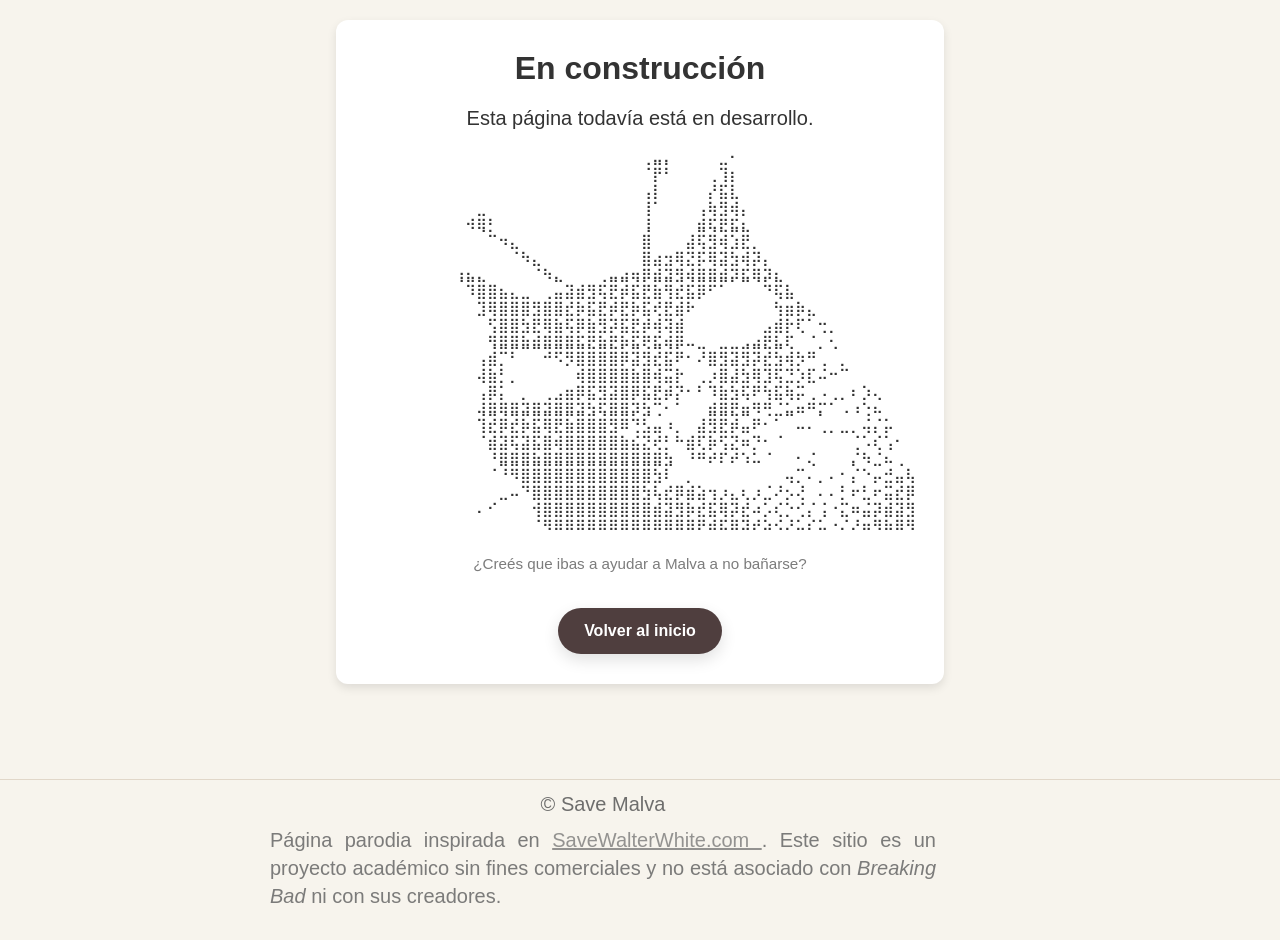
==== en-construccion.html @ 7b6ee19f "Add files via upload" ====
<!DOCTYPE html>
<html lang="es">
<head>
    <meta charset="UTF-8">
    <meta name="viewport" content="width=device-width, initial-scale=1.0">
    <link rel="stylesheet" href="style.css">
    <title>En construcción</title>
</head>
<body class="en-construccion">
    <div class="container">
        <div class="box">
            <h1>En construcción</h1>
        <p>Esta página todavía está en desarrollo.</p>
        <pre>

⠀⠀⠀⠀⠀⠀⠀⠀⠀⠀⠀⠀⠀⠀⠀⠀⠀⠀⠀⠀⠀⠀⠀⠀⠀⠀⣀⡀⠀⠀⠀⠀⠀⠄⠀⠀⠀⠀⠀⠀⠀⠀⠀⠀⠀⠀⠀⠀⠀⠀
⠀⠀⠀⠀⠀⠀⠀⠀⠀⠀⠀⠀⠀⠀⠀⠀⠀⠀⠀⠀⠀⠀⠀⠀⠀⠘⡿⠇⠀⠀⠀⠀⢻⡄⠀⠀⠀⠀⠀⠀⠀⠀⠀⠀⠀⠀⠀⠀⠀⠀
⠀⠀⠀⠀⠀⠀⠀⠀⠀⠀⠀⠀⠀⠀⠀⠀⠀⠀⠀⠀⠀⠀⠀⠀⠀⢀⡇⠀⠀⠀⠀⡸⣞⡇⠀⠀⠀⠀⠀⠀⠀⠀⠀⠀⠀⠀⠀⠀⠀⠀
⠀⠀⠀⠀⠀⠀⠀⠀⠀⠀⠀⠀⠀⠀⠀⠀⠀⠀⠀⠀⠀⠀⠀⠀⠀⢸⠃⠀⠀⠀⢀⣧⢿⣽⡀⠀⠀⠀⠀⠀⠀⠀⠀⠀⠀⠀⠀⠀⠀⠀
⠀⠀⠀⠀⠀⠀⠀⠀⠀⢴⣿⠆⠀⠀⠀⠀⠀⠀⠀⠀⠀⠀⠀⠀⠀⢸⠀⠀⠀⠀⣼⣞⡿⣞⡅⠀⠀⠀⠀⠀⠀⠀⠀⠀⠀⠀⠀⠀⠀⠀
⠀⠀⠀⠀⠀⠀⠀⠀⠀⠀⠈⠓⢤⡀⠀⠀⠀⠀⠀⠀⠀⠀⠀⠀⠀⣾⠀⠀⠀⣰⣟⢾⣽⢫⡿⠀⠀⠀⠀⠀⠀⠀⠀⠀⠀⠀⠀⠀⠀⠀
⠀⠀⠀⠀⠀⠀⠀⠀⠀⠀⠀⠀⠀⠙⢦⡀⠀⠀⠀⠀⠀⠀⠀⠀⠀⣿⣠⢤⣶⡻⣞⣿⣺⢯⣽⣳⡀⠀⠀⠀⠀⠀⠀⠀⠀⠀⠀⠀⠀⠀
⠀⠀⠀⠀⠀⠀⠀⠀⢠⣄⡀⠀⠀⠀⠀⠙⢦⡀⠀⠀⠀⠀⣀⣠⣤⣿⣽⣻⢾⣽⣷⣾⣽⣻⣞⣷⣳⡄⠀⠀⠀⠀⠀⠀⠀⠀⠀⠀⠀⠀
⠀⠀⠀⠀⠀⠀⠀⠀⠈⢻⣿⣶⣄⡀⠀⠀⠀⣉⣲⣴⢶⣞⡿⣽⣞⡷⣯⢿⡽⣞⣿⠟⠋⠁⠉⠈⠳⣟⣆⠀⠀⠀⠀⠀⠀⠀⠀⠀⠀⠀
⠀⠀⠀⠀⠀⠀⠀⠀⠀⠀⢻⣿⣿⣿⣿⢶⣾⣿⡽⣯⣟⡾⣽⡷⣯⣟⡽⡾⣽⡯⠁⠀⠀⠀⠀⠀⠀⢮⣭⣦⡀⠀⠀⠀⠀⠀⠀⠀⠀⠀
⠀⠀⠀⠀⠀⠀⠀⠀⠀⠀⠉⢞⣿⣿⢯⡿⣿⣯⣟⣷⣯⢿⣳⣟⡷⣽⣼⣻⣽⠀⠀⠀⠀⠀⠀⠀⢀⣼⡯⡗⠋⠤⠀⠀⠀⠀⠀⠀⠀⠀
⠀⠀⠀⠀⠀⠀⠀⠀⠀⠀⠀⢾⣿⣿⣯⣽⣾⣿⣾⣗⡿⣯⡷⣯⣟⡷⣞⣼⣿⣀⠀⠀⠀⠀⢀⣠⡿⣏⡗⠈⠐⠈⠅⠀⠀⠀⠀⠀⠀⠀
⠀⠀⠀⠀⠀⠀⠀⠀⠀⠀⢀⣼⠛⠏⠉⠉⠽⢟⢿⣿⣿⣿⣿⣷⣻⢾⡽⣞⡷⠄⡹⣶⢿⣻⢿⣻⡽⢯⣼⢦⠶⠁⠈⠀⠀⠀⠀⠀⠀⠀
⠀⠀⠀⠀⠀⠀⠀⠀⠀⠀⣸⣯⠇⠀⠀⠀⠀⠀⠁⣽⣿⣿⣿⣷⣯⣿⣽⣛⡦⠀⠀⢩⣿⣹⢯⣷⢻⣟⠺⢣⡖⣘⠤⠓⠀⠀⠀⠀⠀⠀
⠀⠀⠀⠀⠀⠀⠀⠀⠀⠀⢈⣿⡃⠁⠀⠀⠀⢀⣤⣾⣟⢿⣻⣿⣿⣟⡾⣽⡳⠄⠎⢳⣯⢯⣟⡾⢯⣞⣯⣓⠉⢀⠀⠀⡄⢢⡀⠀⠀⠀
⠀⠀⠀⠀⠀⠀⠀⠀⠀⠀⣸⣷⣷⣶⣳⣶⣺⣿⣿⣳⢯⣟⣿⣿⣳⢯⠛⠅⠃⠀⠀⣴⣿⡿⣬⢶⠾⠙⣊⣥⠾⡒⠊⢁⢠⠣⣌⠀⠀⠀
⠀⠀⠀⠀⠀⠀⠀⠀⠀⠀⢺⡽⣾⡽⣯⣟⣿⡿⣯⣿⣿⣾⢿⣿⠳⢏⣈⢠⠀⠀⣰⢿⡿⣽⣉⡶⠌⠋⠉⣀⡀⠁⠀⠀⠀⣘⡐⣂⠀⠀
⠀⠀⠀⠀⠀⠀⠀⠀⠀⠀⠘⣽⣳⣟⣳⣟⣾⣽⣿⣿⣿⣿⣿⣦⣜⡻⡽⠆⠧⣴⡟⣯⢟⡳⣭⠲⠄⠐⠀⠀⠀⠈⠁⠉⠑⢊⡕⢃⠄⠀
⠀⠀⠀⠀⠀⠀⠀⠀⠀⠀⠀⠹⣿⣾⣿⣯⣿⣾⣿⣿⣿⣿⣿⣿⣿⣿⣾⢧⠀⠹⠾⡵⡞⡽⢢⣃⠐⠀⠀⠄⡐⠀⠀⠀⡘⢦⠘⣌⠀⠀
⠀⠀⠀⠀⠀⠀⠀⠀⠀⠀⠀⠐⠹⢿⣿⣿⣿⣿⣿⣿⣿⣿⣿⣿⣿⣿⢯⡏⠀⠀⠀⠀⠀⠀⠀⠀⠀⠀⣀⠒⡈⠀⡀⠄⡑⠢⣉⠴⣈⣆
⠀⠀⠀⠀⠀⠀⠀⠀⠀⠀⠀⠀⠀⣀⠻⣿⣿⣿⣿⣿⣿⣿⣿⣿⣿⢯⣏⡴⣶⣵⣢⢤⢠⡀⡄⢠⠐⡰⢌⡱⠀⡁⡀⠆⡥⠆⡥⣛⡽⣾
⠀⠀⠀⠀⠀⠀⠀⠀⠀⠀⡀⠔⠉⠀⠀⢽⣿⣿⣿⣿⣿⣿⣿⣿⣿⣿⣼⣻⢷⣯⡽⣞⣷⣻⡼⣡⢋⡔⠣⠜⡐⢐⠠⡓⣤⣙⣲⣽⣻⢷
⠀⠀⠀⠀⠀⠀⠀⠀⠀⠀⠀⠀⠀⠀⠀⠘⢿⣿⣿⣿⣿⣿⣿⣿⣿⣿⣿⣿⣿⣷⡿⣽⣞⣷⣻⡴⣣⢜⡱⣊⡕⣊⠠⡙⡰⣭⢷⣯⣿⢿
</pre>
        <p class="subtle-msg">¿Creés que ibas a ayudar a Malva a no bañarse?</p>
        <a href="index.html">Volver al inicio</a>
    </div>
    </div>
    <footer>
        <div class="footer-main">
            <p>© Save Malva</p>
        </div>
        <div class="footer-legal">
            <p>
                Página parodia inspirada en
                <a href="https://salvarawalterwhite.com/" target="_blank">
                    SaveWalterWhite.com
                </a>.
                Este sitio es un proyecto académico sin fines comerciales y no está asociado con
                <em>Breaking Bad</em> ni con sus creadores.
            </p>
        </div>
    </footer>
</body>
</html>
---- style.css ----
img {
    display: block;
    width: 300px;
    height: auto;
    margin: 0 auto 20px;
}

.foto {
    box-shadow: 0 6px 18px rgba(0,0,0,0.06);
}

header {
    width: 1100px;
    margin: 0 auto;
    text-align: center;
}

.isologotipo {
    display: inline-flex;
    align-items: center;
    gap: 10px;
    text-decoration: none;
    color: inherit;
    margin: 0 auto 18px;
    opacity: 0.92;
}

.isologotipo img {
    width: 60px;
    height: auto;
    display: block;
}

.isologotipo span {
    display: inline-block;
    font-size: 1.7rem;
    font-weight: 700;
    letter-spacing: 0.06em;
    text-transform: uppercase;
}

.navigation {
    display: flex;
    justify-content: center;
    flex-wrap: wrap;
    gap: 16px;
    margin-bottom: 20px;
}

body, h1, h2, p {
    font-family: "Comic Sans MS", "Comic Sans", cursive, sans-serif;
}

h1, h2, h3 {
    width: 1100px;
    margin: 0 auto 10px;
    text-align: center;
    font-size: 2em;
}

.banner h1,
.banner h2 {
    display: inline-block;
    width: auto;
    margin: 0 auto 12px;
    padding: 18px 24px;
    background: #ffffff;
    border-radius: 12px;
    box-shadow: 0 6px 18px rgba(0,0,0,0.06);
}

p {
    width: 900px;
    max-width: 90%;
    margin: 0 auto 15px;
    text-align: justify;
    font-size: 20px;
}

pre {
    display: block;
    margin: 20px auto;
    text-align: center;
}
section {
    margin: 30px auto;
}
.gallery {
    display: flex;
    justify-content: center;
    align-items: center;
    gap: 20px;
    flex-wrap: wrap;
    margin: 30px auto;
}

.gallery img {
    display: block;
    width: 300px;
    height: 300px;
    object-fit: cover;
    margin: 0;
    box-shadow: 0 6px 18px rgba(0,0,0,0.06);
}

/* Estadísticas: cuadro comparativo uniforme */
.estadisticas {
    display: flex;
    gap: 0;
    justify-content: space-between;
    align-items: stretch;
    max-width: 900px;
    margin: 30px auto;
    background: #ffffff;
    border-radius: 10px;
    box-shadow: 0 6px 18px rgba(0,0,0,0.06);
    overflow: hidden;
}

.estadisticas .dato {
    flex: 1 1 0;
    padding: 18px 22px;
    text-align: center;
    min-width: 160px;
    display: flex;
    flex-direction: column;
    justify-content: center;
    align-items: center;
}

.estadisticas .dato + .dato {
    border-left: 1px solid rgba(0,0,0,0.06);
}

.estadisticas .dato h2 {
    font-size: 1.8rem;
    margin: 0 0 8px;
    color: #2b2b2b;
}

.estadisticas .dato p {
    margin: 0;
    color: #666;
    font-size: 0.95rem;
    text-align: center;
}

@media (max-width: 700px) {
    .estadisticas { flex-direction: column; max-width: 95%; }
    .estadisticas .dato + .dato { border-left: none; border-top: 1px solid rgba(0,0,0,0.06); }
}

/* FAQ heading style */
.faq{
    text-align: center;
}

.faq h2{
    display: inline-block;
    width: auto;
    margin: 0 auto 20px;
    padding: 18px 24px;
    background: #ffffff;
    border-radius: 10px;
    box-shadow: 0 6px 18px rgba(0,0,0,0.06);
}

/* Testimonios sugeridos */
.testimonios{
    padding: 40px 0;
    box-sizing: border-box;
    text-align: center;
}

.contenedor-testimonios{
    display:flex;
    justify-content:center;
    gap:30px;
    flex-wrap:wrap;
    padding: 20px 0 0;
}

.testimonio{
    width:280px;
    padding:25px;
    border-radius:15px;
    background:#ffffff;
    color:#222;
    margin: 0 auto;
    text-align: center;
    box-shadow: 0 6px 18px rgba(0,0,0,0.06);
}

.testimonio h3{
    display: block;
    width: fit-content;
    margin: 0 auto 14px;
    padding: 0;
    background: transparent;
    border-radius: 0;
    box-shadow: none;
    text-align: center;
    font-size: 1.3rem;
    color: inherit;
}

.testimonio img{
    width:90px;
    height:90px;
    border-radius:50%;
    object-fit:cover;
    margin-bottom:15px;
    display: block;
    margin-left: auto;
    margin-right: auto;
    box-shadow: 0 6px 18px rgba(0,0,0,0.06);
}

.rol{
    color: #555;
    font-size:.95rem;
    margin: 0 auto 18px;
    text-align: center;
    display: block;
    padding: 0;
    border-radius: 0;
    background: transparent;
    box-shadow: none;
}

.texto{
    font-style:italic;
    line-height:1.6;
    text-align: center;
    margin: 0 auto;
}


.redes-sociales {
    text-align: center;
    background: transparent;
    padding: 18px 0 10px;
    border-radius: 16px;
    box-shadow: none;
    max-width: 900px;
    margin: 0 auto;
}

.redes-sociales h2 {
    width: auto;
    display: inline-block;
    margin: 0 auto 12px;
    text-align: center;
}

.redes {
    display: flex;
    justify-content: center;
    gap: 16px;
    flex-wrap: wrap;
    padding: 10px 0;
}

.redes a {
    display: inline-flex;
    align-items: center;
    justify-content: center;
    padding: 10px 16px;
    min-width: 50px;
    min-height: 50px;
    border-radius: 999px;
    border: 1px solid transparent;
    background: #ffffff;
    color: #3b302e;
    box-shadow: 0 4px 12px rgba(0,0,0,0.08);
    transition: background-color 160ms ease, color 160ms ease, transform 160ms ease;
    text-decoration: none;
}

.redes img {
    display: block;
    margin: 0;
    width: 22px;
    height: 22px;
    max-width: 80%;
    max-height: 80%;
}

.container {
    width: 100%;
    max-width: 1100px;
    margin: 0 auto;
    padding: 20px 16px;
    box-sizing: border-box;
    background-color: #F7F4ED;
}

footer {
    width: 1100px;
    margin: 40px auto 0;
    text-align: center;
    font-size: 0.9em;
    color: #7a766f;
    padding-top: 10px;
    border-top: 1px solid #ddd3c3;
}

body.en-construccion {
    font-family: "Comic Sans MS", "Comic Sans", cursive, sans-serif;
    background: #F7F4ED;
    color: #333;
    display: flex;
    flex-direction: column;
    justify-content: space-between;
    min-height: 100vh;
    margin: 0;
    text-align: center;
    padding: 20px 0;
}

body.en-construccion .container {
    width: 100%;
    max-width: 640px;
    margin: 0 auto;
    padding: 0 16px;
    box-sizing: border-box;
}

body.en-construccion .box {
    background: white;
    padding: 30px;
    border-radius: 12px;
    box-shadow: 0 4px 10px rgba(0,0,0,0.1);
    text-align: center;
    margin: 0 auto;
    max-width: 620px;
}

body.en-construccion .box h1 {
    margin-top: 0;
    margin-bottom: 20px;
    max-width: 420px;
    text-align: center;
}

body.en-construccion .box pre {
    display: block;
    margin: 0 auto 24px;
    max-width: 100%;
    width: 100%;
    text-align: center;
    white-space: pre;
    font-family: "Courier New", Courier, monospace;
    font-size: 0.95rem;
    line-height: 1.1;
    overflow-wrap: break-word;
}

body.en-construccion .box p {
    text-align: center;
    display: block;
    margin: 0 auto;
    max-width: 420px;
}

body.en-construccion .box .subtle-msg {
    color: #666;
    font-size: 0.95rem;
    opacity: 0.85;
    margin: 0 auto 18px;
    max-width: 420px;
}

body.en-construccion .box a {
    text-align: center;
    display: inline-block;
    margin: 18px auto 0;
    padding: 14px 26px;
    max-width: 420px;
    background: #4f3e3e;
    color: white;
    border-radius: 999px;
    text-decoration: none;
    font-weight: bold;
    box-shadow: 0 6px 16px rgba(0,0,0,0.12);
}

body.en-construccion .box a:hover,
body.en-construccion .box a:focus {
    background: #362c2c;
    outline: 2px solid #f3e6d8;
    outline-offset: 4px;
}

body.en-construccion footer {
    width: 100%;
    padding: 10px 16px;
    box-sizing: border-box;
    color: #575757;
    font-size: 0.82rem;
    line-height: 1.4;
    text-align: center;
    opacity: 0.85;
}

body.en-construccion .footer-main,
body.en-construccion .footer-legal {
    max-width: 740px;
    margin: 0 auto;
}

body.en-construccion .footer-main p,
body.en-construccion .footer-legal p {
    margin: 0;
}

body.en-construccion .footer-legal {
    margin-top: 8px;
    font-size: 0.78rem;
    color: #666;
}

body.en-construccion .footer-legal a {
    color: inherit;
    text-decoration: underline;
    opacity: 0.8;
}

body{
    margin:0;
    background-color:#F7F4ED;
    background-image: url("iconos/seamless_paw.jpg");
    background-repeat: repeat;
    background-size: 150px;
}

.footer-main{
    background: transparent;
    padding: 0;
    text-align: center;
}

.footer-main p {
    width: 100%;
    margin: 0 auto;
    text-align: center;
}

.footer-legal{
    background: transparent;
    color: #7a766f;
    padding: 0;
    font-size: 13px;
    text-align: center;
}

.footer-legal a{
    color: #7a766f;
}

/* Smooth scrolling for in-page navigation */
html {
    scroll-behavior: smooth;
}

/* Navigation and social button styling */
.navigation a,
.redes a,
.volver-inicio {
    transition: background-color 160ms ease, color 160ms ease, transform 160ms ease;
    padding: 10px 16px;
    border-radius: 999px;
    border: 1px solid transparent;
    background: #ffffff;
    color: #3b302e;
    box-shadow: 0 4px 12px rgba(0,0,0,0.08);
    text-decoration: none;
    display: inline-flex;
    align-items: center;
    justify-content: center;
}

.navigation a:hover,
.navigation a:focus,
.navigation a:focus-visible,
.redes a:hover,
.redes a:focus,
.redes a:focus-visible,
.volver-inicio:hover,
.volver-inicio:focus,
.volver-inicio:focus-visible {
    outline: none;
    box-shadow: 0 6px 18px rgba(0,0,0,0.12);
    transform: translateY(-1px);
}

.navigation a.active {
    background: #4f3e3e;
    color: #ffffff;
    font-weight: 600;
}

.volver-inicio {
    margin: 18px auto 0;
}
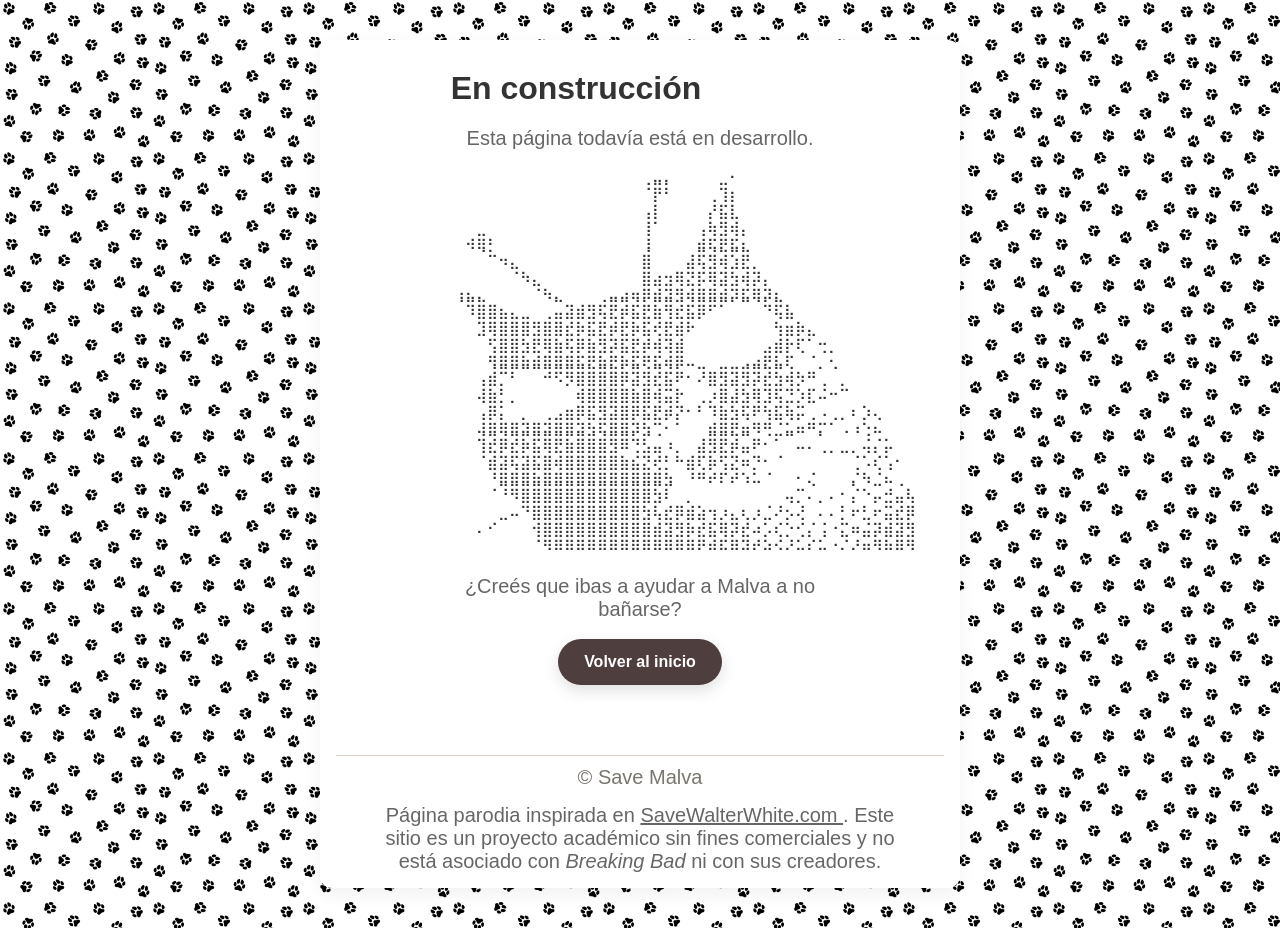
==== commit 6fbb8ea8: "Add meta description to en-construccion.html Added a meta description for the construction page." ====
--- a/en-construccion.html
+++ b/en-construccion.html
@@ -3,6 +3,7 @@
 <head>
     <meta charset="UTF-8">
     <meta name="viewport" content="width=device-width, initial-scale=1.0">
+    <meta name="description" content="Página en construcción de Save Malva con un diseño temático y un mensaje divertido.">
     <link rel="stylesheet" href="style.css">
     <title>En construcción</title>
 </head>
@@ -40,7 +41,6 @@
         <p class="subtle-msg">¿Creés que ibas a ayudar a Malva a no bañarse?</p>
         <a href="index.html">Volver al inicio</a>
     </div>
-    </div>
     <footer>
         <div class="footer-main">
             <p>© Save Malva</p>
@@ -55,6 +55,7 @@
                 <em>Breaking Bad</em> ni con sus creadores.
             </p>
         </div>
-    </footer>
+</footer>
+    </div>
 </body>
 </html>
--- a/style.css
+++ b/style.css
@@ -1,505 +1,6 @@
-img {
-    display: block;
-    width: 300px;
-    height: auto;
-    margin: 0 auto 20px;
-}
-
-.foto {
-    box-shadow: 0 6px 18px rgba(0,0,0,0.06);
-}
-
-header {
-    width: 1100px;
-    margin: 0 auto;
-    text-align: center;
-}
-
-.isologotipo {
-    display: inline-flex;
-    align-items: center;
-    gap: 10px;
-    text-decoration: none;
-    color: inherit;
-    margin: 0 auto 18px;
-    opacity: 0.92;
-}
-
-.isologotipo img {
-    width: 60px;
-    height: auto;
-    display: block;
-}
-
-.isologotipo span {
-    display: inline-block;
-    font-size: 1.7rem;
-    font-weight: 700;
-    letter-spacing: 0.06em;
-    text-transform: uppercase;
-}
-
-.navigation {
-    display: flex;
-    justify-content: center;
-    flex-wrap: wrap;
-    gap: 16px;
-    margin-bottom: 20px;
-}
-
-body, h1, h2, p {
-    font-family: "Comic Sans MS", "Comic Sans", cursive, sans-serif;
-}
-
-h1, h2, h3 {
-    width: 1100px;
-    margin: 0 auto 10px;
-    text-align: center;
-    font-size: 2em;
-}
-
-.banner h1,
-.banner h2 {
-    display: inline-block;
-    width: auto;
-    margin: 0 auto 12px;
-    padding: 18px 24px;
-    background: #ffffff;
-    border-radius: 12px;
-    box-shadow: 0 6px 18px rgba(0,0,0,0.06);
-}
-
-p {
-    width: 900px;
-    max-width: 90%;
-    margin: 0 auto 15px;
-    text-align: justify;
-    font-size: 20px;
-}
-
-pre {
-    display: block;
-    margin: 20px auto;
-    text-align: center;
-}
-section {
-    margin: 30px auto;
-}
-.gallery {
-    display: flex;
-    justify-content: center;
-    align-items: center;
-    gap: 20px;
-    flex-wrap: wrap;
-    margin: 30px auto;
-}
-
-.gallery img {
-    display: block;
-    width: 300px;
-    height: 300px;
-    object-fit: cover;
-    margin: 0;
-    box-shadow: 0 6px 18px rgba(0,0,0,0.06);
-}
-
-/* Estadísticas: cuadro comparativo uniforme */
-.estadisticas {
-    display: flex;
-    gap: 0;
-    justify-content: space-between;
-    align-items: stretch;
-    max-width: 900px;
-    margin: 30px auto;
-    background: #ffffff;
-    border-radius: 10px;
-    box-shadow: 0 6px 18px rgba(0,0,0,0.06);
-    overflow: hidden;
-}
-
-.estadisticas .dato {
-    flex: 1 1 0;
-    padding: 18px 22px;
-    text-align: center;
-    min-width: 160px;
-    display: flex;
-    flex-direction: column;
-    justify-content: center;
-    align-items: center;
-}
-
-.estadisticas .dato + .dato {
-    border-left: 1px solid rgba(0,0,0,0.06);
-}
-
-.estadisticas .dato h2 {
-    font-size: 1.8rem;
-    margin: 0 0 8px;
-    color: #2b2b2b;
-}
-
-.estadisticas .dato p {
-    margin: 0;
-    color: #666;
-    font-size: 0.95rem;
-    text-align: center;
-}
-
-@media (max-width: 700px) {
-    .estadisticas { flex-direction: column; max-width: 95%; }
-    .estadisticas .dato + .dato { border-left: none; border-top: 1px solid rgba(0,0,0,0.06); }
-}
-
-/* FAQ heading style */
-.faq{
-    text-align: center;
-}
-
-.faq h2{
-    display: inline-block;
-    width: auto;
-    margin: 0 auto 20px;
-    padding: 18px 24px;
-    background: #ffffff;
-    border-radius: 10px;
-    box-shadow: 0 6px 18px rgba(0,0,0,0.06);
-}
-
-/* Testimonios sugeridos */
-.testimonios{
-    padding: 40px 0;
-    box-sizing: border-box;
-    text-align: center;
-}
-
-.contenedor-testimonios{
-    display:flex;
-    justify-content:center;
-    gap:30px;
-    flex-wrap:wrap;
-    padding: 20px 0 0;
-}
-
-.testimonio{
-    width:280px;
-    padding:25px;
-    border-radius:15px;
-    background:#ffffff;
-    color:#222;
-    margin: 0 auto;
-    text-align: center;
-    box-shadow: 0 6px 18px rgba(0,0,0,0.06);
-}
-
-.testimonio h3{
-    display: block;
-    width: fit-content;
-    margin: 0 auto 14px;
-    padding: 0;
-    background: transparent;
-    border-radius: 0;
-    box-shadow: none;
-    text-align: center;
-    font-size: 1.3rem;
-    color: inherit;
-}
-
-.testimonio img{
-    width:90px;
-    height:90px;
-    border-radius:50%;
-    object-fit:cover;
-    margin-bottom:15px;
-    display: block;
-    margin-left: auto;
-    margin-right: auto;
-    box-shadow: 0 6px 18px rgba(0,0,0,0.06);
-}
-
-.rol{
-    color: #555;
-    font-size:.95rem;
-    margin: 0 auto 18px;
-    text-align: center;
-    display: block;
-    padding: 0;
-    border-radius: 0;
-    background: transparent;
-    box-shadow: none;
-}
-
-.texto{
-    font-style:italic;
-    line-height:1.6;
-    text-align: center;
-    margin: 0 auto;
-}
-
-
-.redes-sociales {
-    text-align: center;
-    background: transparent;
-    padding: 18px 0 10px;
-    border-radius: 16px;
-    box-shadow: none;
-    max-width: 900px;
-    margin: 0 auto;
-}
-
-.redes-sociales h2 {
-    width: auto;
-    display: inline-block;
-    margin: 0 auto 12px;
-    text-align: center;
-}
-
-.redes {
-    display: flex;
-    justify-content: center;
-    gap: 16px;
-    flex-wrap: wrap;
-    padding: 10px 0;
-}
-
-.redes a {
-    display: inline-flex;
-    align-items: center;
-    justify-content: center;
-    padding: 10px 16px;
-    min-width: 50px;
-    min-height: 50px;
-    border-radius: 999px;
-    border: 1px solid transparent;
-    background: #ffffff;
-    color: #3b302e;
-    box-shadow: 0 4px 12px rgba(0,0,0,0.08);
-    transition: background-color 160ms ease, color 160ms ease, transform 160ms ease;
-    text-decoration: none;
-}
-
-.redes img {
-    display: block;
-    margin: 0;
-    width: 22px;
-    height: 22px;
-    max-width: 80%;
-    max-height: 80%;
-}
-
-.container {
-    width: 100%;
-    max-width: 1100px;
-    margin: 0 auto;
-    padding: 20px 16px;
-    box-sizing: border-box;
-    background-color: #F7F4ED;
-}
-
-footer {
-    width: 1100px;
-    margin: 40px auto 0;
-    text-align: center;
-    font-size: 0.9em;
-    color: #7a766f;
-    padding-top: 10px;
-    border-top: 1px solid #ddd3c3;
-}
-
-body.en-construccion {
-    font-family: "Comic Sans MS", "Comic Sans", cursive, sans-serif;
-    background: #F7F4ED;
-    color: #333;
-    display: flex;
-    flex-direction: column;
-    justify-content: space-between;
-    min-height: 100vh;
-    margin: 0;
-    text-align: center;
-    padding: 20px 0;
-}
-
-body.en-construccion .container {
-    width: 100%;
-    max-width: 640px;
-    margin: 0 auto;
-    padding: 0 16px;
-    box-sizing: border-box;
-}
-
-body.en-construccion .box {
-    background: white;
-    padding: 30px;
-    border-radius: 12px;
-    box-shadow: 0 4px 10px rgba(0,0,0,0.1);
-    text-align: center;
-    margin: 0 auto;
-    max-width: 620px;
-}
-
-body.en-construccion .box h1 {
-    margin-top: 0;
-    margin-bottom: 20px;
-    max-width: 420px;
-    text-align: center;
-}
-
-body.en-construccion .box pre {
-    display: block;
-    margin: 0 auto 24px;
-    max-width: 100%;
-    width: 100%;
-    text-align: center;
-    white-space: pre;
-    font-family: "Courier New", Courier, monospace;
-    font-size: 0.95rem;
-    line-height: 1.1;
-    overflow-wrap: break-word;
-}
-
-body.en-construccion .box p {
-    text-align: center;
-    display: block;
-    margin: 0 auto;
-    max-width: 420px;
-}
-
-body.en-construccion .box .subtle-msg {
-    color: #666;
-    font-size: 0.95rem;
-    opacity: 0.85;
-    margin: 0 auto 18px;
-    max-width: 420px;
-}
-
-body.en-construccion .box a {
-    text-align: center;
-    display: inline-block;
-    margin: 18px auto 0;
-    padding: 14px 26px;
-    max-width: 420px;
-    background: #4f3e3e;
-    color: white;
-    border-radius: 999px;
-    text-decoration: none;
-    font-weight: bold;
-    box-shadow: 0 6px 16px rgba(0,0,0,0.12);
-}
-
-body.en-construccion .box a:hover,
-body.en-construccion .box a:focus {
-    background: #362c2c;
-    outline: 2px solid #f3e6d8;
-    outline-offset: 4px;
-}
-
-body.en-construccion footer {
-    width: 100%;
-    padding: 10px 16px;
-    box-sizing: border-box;
-    color: #575757;
-    font-size: 0.82rem;
-    line-height: 1.4;
-    text-align: center;
-    opacity: 0.85;
-}
-
-body.en-construccion .footer-main,
-body.en-construccion .footer-legal {
-    max-width: 740px;
-    margin: 0 auto;
-}
-
-body.en-construccion .footer-main p,
-body.en-construccion .footer-legal p {
-    margin: 0;
-}
-
-body.en-construccion .footer-legal {
-    margin-top: 8px;
-    font-size: 0.78rem;
-    color: #666;
-}
-
-body.en-construccion .footer-legal a {
-    color: inherit;
-    text-decoration: underline;
-    opacity: 0.8;
-}
-
-body{
-    margin:0;
-    background-color:#F7F4ED;
-    background-image: url("iconos/seamless_paw.jpg");
-    background-repeat: repeat;
-    background-size: 150px;
-}
-
-.footer-main{
-    background: transparent;
-    padding: 0;
-    text-align: center;
-}
-
-.footer-main p {
-    width: 100%;
-    margin: 0 auto;
-    text-align: center;
-}
-
-.footer-legal{
-    background: transparent;
-    color: #7a766f;
-    padding: 0;
-    font-size: 13px;
-    text-align: center;
-}
-
-.footer-legal a{
-    color: #7a766f;
-}
-
-/* Smooth scrolling for in-page navigation */
-html {
-    scroll-behavior: smooth;
-}
-
-/* Navigation and social button styling */
-.navigation a,
-.redes a,
-.volver-inicio {
-    transition: background-color 160ms ease, color 160ms ease, transform 160ms ease;
-    padding: 10px 16px;
-    border-radius: 999px;
-    border: 1px solid transparent;
-    background: #ffffff;
-    color: #3b302e;
-    box-shadow: 0 4px 12px rgba(0,0,0,0.08);
-    text-decoration: none;
-    display: inline-flex;
-    align-items: center;
-    justify-content: center;
-}
-
-.navigation a:hover,
-.navigation a:focus,
-.navigation a:focus-visible,
-.redes a:hover,
-.redes a:focus,
-.redes a:focus-visible,
-.volver-inicio:hover,
-.volver-inicio:focus,
-.volver-inicio:focus-visible {
-    outline: none;
-    box-shadow: 0 6px 18px rgba(0,0,0,0.12);
-    transform: translateY(-1px);
-}
-
-.navigation a.active {
-    background: #4f3e3e;
-    color: #ffffff;
-    font-weight: 600;
-}
-
-.volver-inicio {
-    margin: 18px auto 0;
-}
+:root{--max-width:1100px;--container-bg:#F7F4ED;--card-bg:#fff;--text:#333;--muted:#666;--accent:#4f3e3e;--shadow:0 6px 18px rgba(0,0,0,.06);--shadow-soft:0 4px 12px rgba(0,0,0,.08)}
+*{box-sizing:border-box}html{scroll-behavior:smooth}body{margin:0;font-family:"Comic Sans MS","Comic Sans",cursive,sans-serif;color:var(--text);background:var(--container-bg) url("iconos/seamless_paw.jpg") repeat;background-size:150px}
+img{max-width:100%;display:block}.container{width:100%;max-width:var(--max-width);margin:20px auto;padding:28px 20px;background:var(--card-bg);border-radius:12px;box-shadow:var(--shadow)}
+header,h1,h2,h3{max-width:var(--max-width);margin:0 auto;text-align:center}h1,h2{margin-bottom:10px}.isologotipo{display:inline-flex;align-items:center;gap:10px;text-decoration:none;color:inherit;margin:0 auto 18px;opacity:.92}.isologotipo img{width:60px;height:auto}.isologotipo span{font-size:1.7rem;font-weight:700;letter-spacing:.06em;text-transform:uppercase}
+.navigation{display:flex;justify-content:center;flex-wrap:wrap;gap:16px;margin-bottom:20px}.navigation a,.redes a,.volver-inicio{transition:background-color .16s ease,color .16s ease,transform .16s ease;padding:10px 16px;border-radius:999px;border:1px solid transparent;background:var(--card-bg);color:var(--accent);box-shadow:var(--shadow-soft);text-decoration:none;display:inline-flex;align-items:center;justify-content:center}.navigation a:hover,.navigation a:focus,.redes a:hover,.redes a:focus,.volver-inicio:hover{box-shadow:0 6px 18px rgba(0,0,0,.12);transform:translateY(-1px)}.navigation a.active{background:var(--accent);color:#fff;font-weight:600}
+p{width:900px;max-width:90%;margin:0 auto 15px;text-align:center;font-size:20px}pre{display:block;margin:20px auto;text-align:center}section{margin:30px auto}.faq{text-align:center}.banner h1,.banner h2,.faq h2{display:inline-block;margin:0 auto 12px;padding:18px 24px;background:var(--card-bg);border-radius:12px;box-shadow:var(--shadow)}.banner h1{display:block;margin-bottom:24px}.banner h2{display:block;margin-top:18px}section h1,section h2,section h3{display:block;margin:0 auto 12px;text-align:center}section h1{margin-bottom:24px}section h2{margin-top:18px;margin-bottom:12px}.bio{max-width:900px;padding:24px 28px;background:var(--card-bg);border-radius:12px;box-shadow:var(--shadow);text-align:center}.bio h2,.bio p{text-align:center}.gallery{display:flex;justify-content:center;align-items:center;gap:20px;flex-wrap:wrap;margin:30px auto}.gallery img{width:300px;height:300px;object-fit:cover;margin:0;box-shadow:var(--shadow)}.foto{width:300px;height:auto;display:block;margin:0 auto 20px;box-shadow:var(--shadow)}.testimonio img{box-shadow:var(--shadow)}.estadisticas{display:flex;gap:0;justify-content:space-between;align-items:stretch;max-width:900px;margin:30px auto;background:var(--card-bg);border-radius:10px;box-shadow:var(--shadow);overflow:hidden}.estadisticas .dato{flex:1 1 0;padding:18px 22px;text-align:center;min-width:160px;display:flex;flex-direction:column;justify-content:center;align-items:center}.estadisticas .dato+.dato{border-left:1px solid rgba(0,0,0,.06)}.estadisticas .dato h2{font-size:1.8rem;margin:0 0 8px;color:#2b2b2b}.estadisticas .dato p{margin:0;color:var(--muted);font-size:.95rem;text-align:center}@media (max-width:700px){.estadisticas{flex-direction:column;max-width:95%}.estadisticas .dato+.dato{border-left:none;border-top:1px solid rgba(0,0,0,.06)}}.testimonios{padding:40px 0;text-align:center}.contenedor-testimonios{display:flex;justify-content:center;gap:30px;flex-wrap:wrap;padding:20px 0 0}.testimonio{width:280px;padding:25px;border-radius:15px;background:var(--card-bg);color:#222;margin:0 auto;text-align:center;box-shadow:var(--shadow)}.testimonio h3{font-size:1.3rem;margin:0 0 14px}.testimonio img{width:90px;height:90px;border-radius:50%;object-fit:cover;margin:0 auto 15px;display:block}.rol{color:#555;font-size:.95rem;margin:0 auto 18px;text-align:center}.texto{font-style:italic;line-height:1.6;text-align:center;margin:0 auto}.redes-sociales{max-width:900px;margin:0 auto;text-align:center;padding:18px 0 10px}.redes{display:flex;justify-content:center;gap:16px;flex-wrap:wrap;padding:10px 0}.redes img{width:22px;height:22px}footer{max-width:var(--max-width);margin:40px auto 0;text-align:center;font-size:.9em;color:#7a766f;padding-top:10px;border-top:1px solid #ddd3c3}.footer-main,.footer-legal{max-width:740px;margin:0 auto}.footer-legal{margin-top:8px;font-size:.78rem;color:var(--muted)}.footer-legal a{color:inherit}body.en-construccion{display:flex;flex-direction:column;justify-content:space-between;min-height:100vh;padding:20px 0;text-align:center}body.en-construccion .container{max-width:640px;padding:0 16px}body.en-construccion .box{background:transparent;padding:30px;border-radius:6px;box-shadow:none;max-width:620px;margin:0 auto;text-align:center}body.en-construccion .box h1{margin:0 0 20px;max-width:420px}body.en-construccion .box pre{margin:0 auto 24px;width:100%;text-align:center;white-space:pre;font-family:"Courier New",Courier,monospace;font-size:.95rem;line-height:1.1}body.en-construccion .box p,body.en-construccion .box .subtle-msg{max-width:420px;margin:0 auto;color:var(--muted)}body.en-construccion .box a{display:inline-block;margin:18px auto 0;padding:14px 26px;background:var(--accent);color:#fff;border-radius:999px;text-decoration:none;font-weight:700;box-shadow:0 6px 16px rgba(0,0,0,.12)}body.en-construccion .box a:hover{background:#362c2c;outline:2px solid #f3e6d8;outline-offset:4px}
